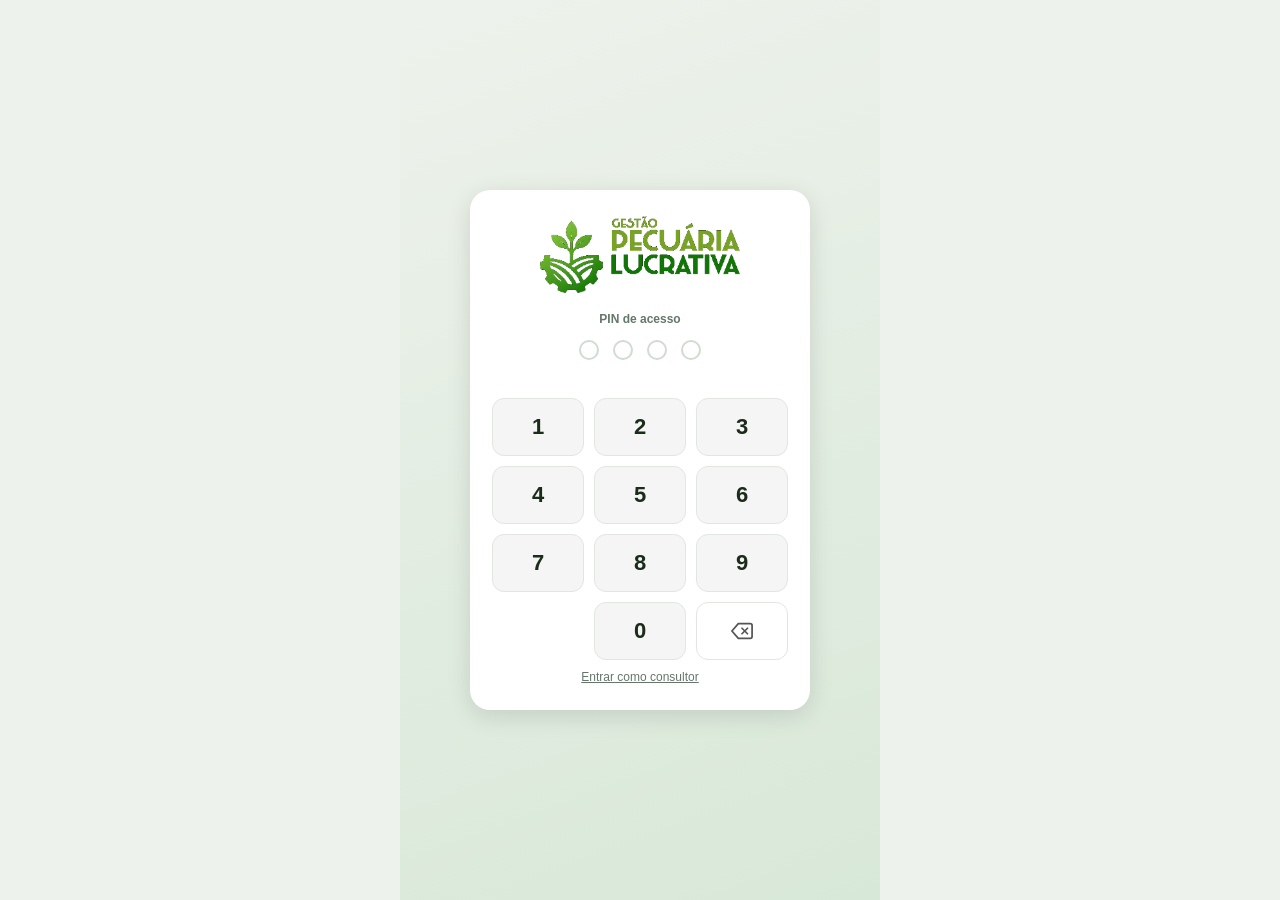
==== index.html @ 3a77f1e5 "Add files via upload" ====
<!DOCTYPE html>
<html lang="pt-BR">
<head>
<meta charset="UTF-8">
<meta name="viewport" content="width=device-width,initial-scale=1,maximum-scale=1,user-scalable=no">
<meta name="theme-color" content="#1B5E20">
<meta name="mobile-web-app-capable" content="yes">
<meta name="apple-mobile-web-app-capable" content="yes">
<title>GCB — Gestão Catireiro Bovino</title>
<style>
*{box-sizing:border-box;margin:0;padding:0}
body{font-family:Arial,'Segoe UI',Roboto,system-ui,sans-serif;font-size:14px;background:#eef2ec;color:#1b2c1b;max-width:480px;margin:0 auto;min-height:100vh}

/* TOPBAR */
.hdr{background:linear-gradient(135deg,#1B5E20,#2E7D32);padding:0 14px;height:54px;display:flex;align-items:center;gap:10px;position:sticky;top:0;z-index:100;box-shadow:0 2px 8px rgba(0,0,0,.22)}
.htxt{color:#fff;flex:1;min-width:0}
.htxt .t1{font-size:9px;opacity:.7;letter-spacing:.3px}
.htxt .t2{font-size:14px;font-weight:800;overflow:hidden;text-overflow:ellipsis;white-space:nowrap}
.sdot{width:8px;height:8px;border-radius:50%;background:#ccc;flex-shrink:0;cursor:pointer}
.sdot.on{background:#4CAF50;box-shadow:0 0 5px #4CAF50}
.sdot.sy{background:#FFB300;animation:pl .8s infinite}
.sdot.off{background:#ccc}
@keyframes pl{0%,100%{opacity:1}50%{opacity:.3}}
.hbadge{background:rgba(255,255,255,.2);color:#fff;font-size:10px;padding:2px 8px;border-radius:10px;font-weight:700;border:1px solid rgba(255,255,255,.3)}

/* ABAS */
.tabs{display:flex;border-bottom:2px solid #d8e4d8;background:#fff;position:sticky;top:54px;z-index:99;overflow-x:auto}
.tab{flex:1;padding:8px 4px 7px;text-align:center;cursor:pointer;border-bottom:3px solid transparent;color:#65766a;white-space:nowrap;min-width:56px;margin-bottom:-2px;display:flex;flex-direction:column;align-items:center;gap:3px;font-size:10px;font-weight:600;transition:color .15s}
.tab svg{opacity:.7}
.tab.on{color:#2E7D32;border-bottom-color:#2E7D32;font-weight:800;background:#eef2ec;border-radius:8px 8px 0 0}
.tab.on svg{opacity:1}

/* PAGES */
.pg{padding:14px;display:none}
.pg.on{display:block}

/* CARDS */
.card{background:#fff;border:1px solid #e0e7e0;border-radius:14px;padding:14px;margin-bottom:12px;box-shadow:0 1px 5px rgba(0,0,0,.05)}
.card-linha{background:#fff;border:1px solid #e0e7e0;border-left:4px solid #2E7D32;border-radius:0 14px 14px 0;padding:13px;margin-bottom:10px;cursor:pointer;transition:background .1s}
.card-linha:active{background:#f0f9e8}

/* CAMPOS */
.lbl{font-size:11px;color:#65766a;margin-bottom:5px;font-weight:700;text-transform:uppercase;letter-spacing:.3px;display:flex;align-items:center;gap:5px}
.fg{margin-bottom:12px}
input[type=text],input[type=number],input[type=date],select,textarea{width:100%;padding:10px 12px;border:1.5px solid #d0dcd0;border-radius:10px;background:#fff;color:#1b2c1b;font-size:14px;font-family:inherit;-webkit-appearance:none;appearance:none}
input:focus,select:focus,textarea:focus{outline:2px solid #2E7D32;border-color:#2E7D32}
input[readonly]{background:#f5f5f5;color:#65766a}

/* TOGGLE MODALIDADE */
.tgbar{display:flex;background:#eef2ec;border-radius:10px;padding:3px;margin-bottom:12px}
.tgo{flex:1;padding:9px 4px;text-align:center;font-size:13px;cursor:pointer;border-radius:8px;color:#65766a;font-weight:700;display:flex;align-items:center;justify-content:center;gap:6px;transition:all .15s}
.tgo.on{background:#fff;color:#1B5E20;box-shadow:0 1px 4px rgba(0,0,0,.10)}

/* BOTÕES */
.sbtn{width:100%;padding:13px;border-radius:12px;background:#4CAF50;border:none;color:#fff;font-size:15px;font-weight:800;cursor:pointer;margin-top:6px;display:flex;align-items:center;justify-content:center;gap:8px;font-family:inherit}
.sbtn:active{background:#388E3C;transform:scale(.98)}
.xbtn{width:100%;padding:11px;border-radius:10px;background:#f5f5f5;border:1.5px solid #d0dcd0;color:#1b2c1b;font-size:13px;cursor:pointer;font-weight:700;font-family:inherit;margin-top:5px}
.xbtn:active{background:#e8e8e8}
.xbtn-danger{background:#fff;border-color:#ef9a9a;color:#B71C1C}

/* OK / ERRO */
.ok-msg{background:#e8f5e9;border:1px solid #a5d6a7;border-radius:10px;color:#1B5E20;padding:12px;font-size:13px;text-align:center;display:none;margin-top:10px;font-weight:700}
.err-msg{background:#ffebee;border:1px solid #ef9a9a;border-radius:10px;color:#b71c1c;padding:12px;font-size:13px;text-align:center;display:none;margin-top:10px;font-weight:700}

/* PILLS */
.pill{display:inline-flex;align-items:center;gap:4px;font-size:11px;padding:3px 9px;border-radius:20px;font-weight:700}
.pill-verde{background:#e8f5e9;color:#2E7D32;border:1px solid #a5d6a7}
.pill-laranja{background:#fff3e0;color:#E65100;border:1px solid #FFB300}
.pill-azul{background:#e3f2fd;color:#1565C0;border:1px solid #90caf9}
.pill-cinza{background:#f5f5f5;color:#555;border:1px solid #ddd}
.pill-roxo{background:#f3e5f5;color:#6A1B9A;border:1px solid #ce93d8}

/* DASH */
.dash-grid{display:grid;grid-template-columns:1fr 1fr;gap:8px;margin-bottom:14px}
.dash-card{background:#fff;border:0.5px solid #e0e7e0;border-radius:12px;padding:10px 12px}
.dc-hd{display:flex;align-items:center;gap:6px;margin-bottom:2px}
.dc-l{font-size:10px;color:#65766a;font-weight:500}
.dc-v{font-size:16px;font-weight:800;color:#1a2c1a}
.dc-s{font-size:10px;color:#a0aaa0;margin-top:1px}

/* LISTA NEGÓCIOS */
.neg-row{display:flex;align-items:flex-start;justify-content:space-between;padding:11px 0;border-bottom:1px solid #eef2ec}
.neg-row:last-child{border-bottom:none}
.neg-l{font-size:13px;font-weight:700;color:#1b2c1b}
.neg-s{font-size:11px;color:#65766a;margin-top:2px;line-height:1.5}
.neg-v{font-size:14px;font-weight:800;color:#2E7D32;white-space:nowrap;margin-left:8px;flex-shrink:0}
.neg-v.neg{color:#B71C1C}

/* EMPTY */
.empty{text-align:center;padding:32px 20px;color:#65766a}
.empty-t{font-size:14px;font-weight:700;margin-bottom:4px}
.empty-s{font-size:12px;line-height:1.5}

/* FAB */
.fab{position:fixed;bottom:22px;right:18px;width:54px;height:54px;border-radius:27px;background:#4CAF50;border:none;color:#fff;box-shadow:0 4px 16px rgba(76,175,80,.45);cursor:pointer;display:none;align-items:center;justify-content:center;z-index:90;transition:transform .15s}
.fab.vis{display:flex}
.fab:active{transform:scale(.92)}
@media(min-width:480px){.fab{right:calc(50% - 222px)}}

/* MODAL */
.modal{display:none;position:fixed;top:0;left:0;width:100%;height:100%;background:rgba(0,0,0,.55);z-index:9000;align-items:flex-end;justify-content:center}
.modal.open{display:flex}
.modal-box{background:#fff;width:100%;max-width:480px;border-radius:22px 22px 0 0;padding:22px 18px 32px;max-height:92vh;overflow-y:auto}
.modal-handle{width:40px;height:4px;background:#ddd;border-radius:2px;margin:0 auto 18px}
.modal-tit{font-size:16px;font-weight:900;color:#1B5E20;margin-bottom:18px;display:flex;align-items:center;gap:8px}
.modal-close{margin-left:auto;cursor:pointer;color:#aaa;font-size:26px;line-height:1;padding:0 4px}

/* LOGIN */
.login-wrap{min-height:100vh;display:flex;flex-direction:column;align-items:center;justify-content:center;padding:24px;background:linear-gradient(160deg,#eef2ec,#d8e8d8)}
.login-card{background:#fff;border-radius:20px;padding:26px 22px;width:100%;max-width:340px;box-shadow:0 6px 24px rgba(0,0,0,.12);text-align:center}
.pin-dots{display:flex;gap:14px;justify-content:center;margin:14px 0}
.pin-dot{width:20px;height:20px;border-radius:50%;border:2px solid #d0dcd0;background:#fff;transition:all .15s}
.pin-dot.f{background:#2E7D32;border-color:#2E7D32}
.pin-dot.e{background:#C62828;border-color:#C62828;animation:sh .3s}
@keyframes sh{0%,100%{transform:translateX(0)}25%{transform:translateX(-6px)}75%{transform:translateX(6px)}}
.pin-kb{display:grid;grid-template-columns:repeat(3,1fr);gap:10px;margin-top:6px}
.pk{height:58px;border-radius:12px;background:#f5f5f5;border:1.5px solid #e0e7e0;font-size:22px;font-weight:800;cursor:pointer;display:flex;align-items:center;justify-content:center;color:#1b2c1b;transition:all .1s;font-family:inherit}
.pk:active{background:#e0e7e0;transform:scale(.95)}
.pk.del{font-size:16px;background:#fff}
.pk.emp{background:transparent;border:none;cursor:default}
.pin-err{text-align:center;color:#C62828;font-size:12px;margin-top:8px;min-height:18px;font-weight:700}
.pin-mode{font-size:12px;color:#65766a;margin-top:10px;cursor:pointer;text-decoration:underline}

/* RELATORIO PILLS SELECTOR */
.rel-pills{display:flex;gap:6px;flex-wrap:wrap;margin-bottom:12px}
.rel-pill{padding:6px 12px;border-radius:20px;font-size:12px;font-weight:700;cursor:pointer;border:1.5px solid #d0dcd0;background:#fff;color:#65766a;font-family:inherit}
.rel-pill.on{background:#1B5E20;color:#fff;border-color:#1B5E20}

/* CONFIG ROW */
.cfg-s{font-size:11px;color:#65766a;margin-top:2px}

/* INP PREFIX */
.inp-wrap{position:relative}
.inp-prefix{position:absolute;left:11px;top:50%;transform:translateY(-50%);font-size:13px;color:#65766a;font-weight:700;pointer-events:none}
.inp-wrap input{padding-left:28px}

/* PDF */
#pdf-overlay{display:none;position:fixed;top:0;left:0;width:100%;height:100%;background:rgba(0,0,0,.7);z-index:9500;flex-direction:column}
#pdf-overlay.open{display:flex}
#pdf-bar{background:#1B5E20;padding:10px 16px;display:flex;justify-content:space-between;align-items:center;flex-shrink:0}
#pdf-titulo{color:#fff;font-weight:900;font-size:14px}
#pdf-frame{flex:1;width:100%;border:none;background:#fff}

/* TOAST */
.toast{position:fixed;bottom:90px;left:50%;transform:translateX(-50%);background:#333;color:#fff;padding:11px 24px;border-radius:24px;font-size:13px;font-weight:700;z-index:9999;pointer-events:none;opacity:0;transition:opacity .25s;white-space:nowrap}
.toast.show{opacity:1}

/* BUSCA */
.busca-wrap{position:relative;margin-bottom:12px}
.busca-wrap svg{position:absolute;left:11px;top:50%;transform:translateY(-50%);color:#65766a}
.busca-wrap input{padding-left:36px}

/* CONSULTOR BADGE */
.consultor-bar{background:linear-gradient(90deg,#4A148C,#6A1B9A);color:#fff;font-size:11px;font-weight:700;text-align:center;padding:5px;letter-spacing:.5px}
</style>
</head>
<body>

<!-- LOGIN -->
<div id="login-screen">
<div class="login-wrap">
<div class="login-card">
  <div style="text-align:center;margin-bottom:16px">
    <img src="[data-uri]" style="width:200px;height:auto;object-fit:contain" alt="GCB">
  </div>
  <div style="font-size:12px;font-weight:700;color:#65766a;margin-bottom:4px" id="login-modo-label">PIN de acesso</div>
  <div class="pin-dots">
    <div class="pin-dot" id="pd0"></div>
    <div class="pin-dot" id="pd1"></div>
    <div class="pin-dot" id="pd2"></div>
    <div class="pin-dot" id="pd3"></div>
  </div>
  <div class="pin-err" id="pin-err"></div>
  <div class="pin-kb">
    <button class="pk" onclick="pinKey('1')">1</button>
    <button class="pk" onclick="pinKey('2')">2</button>
    <button class="pk" onclick="pinKey('3')">3</button>
    <button class="pk" onclick="pinKey('4')">4</button>
    <button class="pk" onclick="pinKey('5')">5</button>
    <button class="pk" onclick="pinKey('6')">6</button>
    <button class="pk" onclick="pinKey('7')">7</button>
    <button class="pk" onclick="pinKey('8')">8</button>
    <button class="pk" onclick="pinKey('9')">9</button>
    <button class="pk emp"></button>
    <button class="pk" onclick="pinKey('0')">0</button>
    <button class="pk del" onclick="pinDel()">
      <svg width="22" height="22" viewBox="0 0 24 24" fill="none" stroke="#555" stroke-width="1.9" stroke-linecap="round" stroke-linejoin="round"><path d="M21 4H8l-7 8 7 8h13a2 2 0 0 0 2-2V6a2 2 0 0 0-2-2z"/><line x1="18" y1="9" x2="12" y2="15"/><line x1="12" y1="9" x2="18" y2="15"/></svg>
    </button>
  </div>
  <div class="pin-mode" id="pin-mode-btn" onclick="toggleModoConsultor()">Entrar como consultor</div>
</div>
</div>
</div>

<!-- APP -->
<div id="app-screen" style="display:none">

<!-- CONSULTOR BAR -->
<div id="consultor-bar" class="consultor-bar" style="display:none">
  <svg width="12" height="12" viewBox="0 0 24 24" fill="none" stroke="#fff" stroke-width="2" stroke-linecap="round" stroke-linejoin="round" style="vertical-align:middle;margin-right:4px"><path d="M12 22s8-4 8-10V5l-8-3-8 3v7c0 6 8 10 8 10z"/></svg>
  MODO CONSULTOR — ACESSO TOTAL
</div>

<!-- TOPBAR -->
<div class="hdr">
  <img src="[data-uri]" style="height:30px;width:auto;object-fit:contain;filter:brightness(0) invert(1);flex-shrink:0" alt="GCB">
  <div class="htxt">
    <div class="t1">GESTÃO CATIREIRO BOVINO</div>
    <div class="t2" id="hdr-title">Painel</div>
  </div>
  <div id="sync-dot" class="sdot off" title="Status nuvem" onclick="syncNuvem()"></div>
</div>

<!-- ABAS -->
<div class="tabs">
  <div class="tab on" id="tab-home" onclick="goTab('home')">
    <svg width="17" height="17" viewBox="0 0 24 24" fill="none" stroke="currentColor" stroke-width="1.9" stroke-linecap="round" stroke-linejoin="round"><rect x="3" y="3" width="7" height="7" rx="1"/><rect x="14" y="3" width="7" height="7" rx="1"/><rect x="3" y="14" width="7" height="7" rx="1"/><rect x="14" y="14" width="7" height="7" rx="1"/></svg>
    Painel
  </div>
  <div class="tab" id="tab-compras" onclick="goTab('compras')">
    <svg width="17" height="17" viewBox="0 0 24 24" fill="none" stroke="currentColor" stroke-width="1.9" stroke-linecap="round" stroke-linejoin="round"><path d="M6 2L3 6v14a2 2 0 0 0 2 2h14a2 2 0 0 0 2-2V6l-3-4z"/><line x1="3" y1="6" x2="21" y2="6"/><path d="M16 10a4 4 0 0 1-8 0"/></svg>
    Compras
  </div>
  <div class="tab" id="tab-vendas" onclick="goTab('vendas')">
    <svg width="17" height="17" viewBox="0 0 24 24" fill="none" stroke="currentColor" stroke-width="1.9" stroke-linecap="round" stroke-linejoin="round"><line x1="12" y1="1" x2="12" y2="23"/><path d="M17 5H9.5a3.5 3.5 0 0 0 0 7h5a3.5 3.5 0 0 1 0 7H6"/></svg>
    Vendas
  </div>
  <div class="tab" id="tab-relatorio" onclick="goTab('relatorio')">
    <svg width="17" height="17" viewBox="0 0 24 24" fill="none" stroke="currentColor" stroke-width="1.9" stroke-linecap="round" stroke-linejoin="round"><path d="M14 2H6a2 2 0 0 0-2 2v16a2 2 0 0 0 2 2h12a2 2 0 0 0 2-2V8z"/><polyline points="14 2 14 8 20 8"/><line x1="16" y1="13" x2="8" y2="13"/><line x1="16" y1="17" x2="8" y2="17"/></svg>
    Relatório
  </div>
  <div class="tab" id="tab-cfg" onclick="goTab('cfg')">
    <svg width="17" height="17" viewBox="0 0 24 24" fill="none" stroke="currentColor" stroke-width="1.9" stroke-linecap="round" stroke-linejoin="round"><circle cx="12" cy="12" r="3"/><path d="M19.4 15a1.65 1.65 0 0 0 .33 1.82l.06.06a2 2 0 0 1-2.83 2.83l-.06-.06a1.65 1.65 0 0 0-1.82-.33 1.65 1.65 0 0 0-1 1.51V21a2 2 0 0 1-4 0v-.09A1.65 1.65 0 0 0 9 19.4a1.65 1.65 0 0 0-1.82.33l-.06.06a2 2 0 0 1-2.83-2.83l.06-.06A1.65 1.65 0 0 0 4.68 15a1.65 1.65 0 0 0-1.51-1H3a2 2 0 0 1 0-4h.09A1.65 1.65 0 0 0 4.6 9a1.65 1.65 0 0 0-.33-1.82l-.06-.06a2 2 0 0 1 2.83-2.83l.06.06A1.65 1.65 0 0 0 9 4.68a1.65 1.65 0 0 0 1-1.51V3a2 2 0 0 1 4 0v.09a1.65 1.65 0 0 0 1 1.51 1.65 1.65 0 0 0 1.82-.33l.06-.06a2 2 0 0 1 2.83 2.83l-.06.06A1.65 1.65 0 0 0 19.4 9a1.65 1.65 0 0 0 1.51 1H21a2 2 0 0 1 0 4h-.09a1.65 1.65 0 0 0-1.51 1z"/></svg>
    Config
  </div>
</div>

<!-- PAINEL -->
<div class="pg on" id="pg-home">
  <div style="display:flex;align-items:center;justify-content:space-between;margin-bottom:14px">
    <div style="font-size:13px;font-weight:700;color:#65766a">Período</div>
    <select id="home-per" onchange="rHome()" style="width:auto;padding:5px 10px;font-size:12px;border-radius:8px;border:1.5px solid #d0dcd0;background:#fff">
      <option value="mes">Mês atual</option>
      <option value="30">30 dias</option>
      <option value="ano">Este ano</option>
      <option value="tudo">Tudo</option>
    </select>
  </div>
  <div class="dash-grid">
    <div class="dash-card">
      <div class="dc-hd"><svg width="15" height="15" viewBox="0 0 24 24" fill="none" stroke="#65766a" stroke-width="1.7" stroke-linecap="round" stroke-linejoin="round"><path d="M3 12h4l2 3 4-8 2 5h6"/></svg><span class="dc-l">Investido</span></div>
      <div class="dc-v" id="d-invest">R$ 0</div>
      <div class="dc-s" id="d-invest-s">0 compras</div>
    </div>
    <div class="dash-card">
      <div class="dc-hd"><svg width="15" height="15" viewBox="0 0 24 24" fill="none" stroke="#2E7D32" stroke-width="1.7" stroke-linecap="round" stroke-linejoin="round"><path d="M12 3v12"/><path d="M8 11l4 4 4-4"/><path d="M5 20h14"/></svg><span class="dc-l">Recebido</span></div>
      <div class="dc-v" id="d-receb" style="color:#1B5E20">R$ 0</div>
      <div class="dc-s" id="d-receb-s">0 vendas</div>
    </div>
    <div class="dash-card">
      <div class="dc-hd"><svg width="15" height="15" viewBox="0 0 24 24" fill="none" stroke="#2E7D32" stroke-width="1.7" stroke-linecap="round" stroke-linejoin="round"><path d="M4 18l5-6 4 3 6-8"/><path d="M15 7h4v4"/></svg><span class="dc-l">Lucro líquido</span></div>
      <div class="dc-v" id="d-lucro" style="color:#1B5E20">R$ 0</div>
      <div class="dc-s" id="d-margem">Margem: —</div>
    </div>
    <div class="dash-card">
      <div class="dc-hd"><svg width="15" height="15" viewBox="0 0 24 24" fill="none" stroke="#FF6F00" stroke-width="1.5" stroke-linecap="round" stroke-linejoin="round"><path d="M5 6c-1 .3-1.6 1.3-1 2.2M19 6c1 .3 1.6 1.3 1 2.2"/><path d="M6.5 8.2C5.9 10 6 12 7.2 13.5c1.1 1.4 2.8 2.1 4.8 2.1s3.7-.7 4.8-2.1c1.2-1.5 1.2-3.5.5-5.3"/><path d="M9 13.6c.3 1.2 1.5 2.1 3 2.1s2.7-.9 3-2.1"/><circle cx="10" cy="11" r=".6" fill="#FF6F00" stroke="none"/><circle cx="14" cy="11" r=".6" fill="#FF6F00" stroke="none"/></svg><span class="dc-l">Estoque</span></div>
      <div class="dc-v" id="d-emao-kpi" style="color:#1B5E20">0 cab.</div>
      <div class="dc-s">em mão</div>
    </div>
  </div>
  <div class="card">
    <div style="display:flex;align-items:center;gap:8px;margin-bottom:10px">
      <svg width="17" height="17" viewBox="0 0 24 24" fill="none" stroke="#1B5E20" stroke-width="1.5" stroke-linecap="round" stroke-linejoin="round"><path d="M5 6c-1 .3-1.6 1.3-1 2.2M19 6c1 .3 1.6 1.3 1 2.2"/><path d="M6.5 8.2C5.9 10 6 12 7.2 13.5c1.1 1.4 2.8 2.1 4.8 2.1s3.7-.7 4.8-2.1c1.2-1.5 1.2-3.5.5-5.3"/><path d="M9 13.6c.3 1.2 1.5 2.1 3 2.1s2.7-.9 3-2.1"/><circle cx="10" cy="11" r=".6" fill="#1B5E20" stroke="none"/><circle cx="14" cy="11" r=".6" fill="#1B5E20" stroke="none"/></svg>
      <span style="font-size:13px;font-weight:800;color:#1B5E20">Estoque</span>
      <span class="pill pill-verde" id="d-emao-pill">0 cab.</span>
    </div>
    <div id="d-emao-lista"></div>
    <button class="xbtn" style="margin-top:10px;border-color:#FF6F00;color:#E65100;display:flex;align-items:center;justify-content:center;gap:6px" onclick="abrirModalMorte()">
      <svg width="15" height="15" viewBox="0 0 24 24" fill="none" stroke="#E65100" stroke-width="2" stroke-linecap="round" stroke-linejoin="round"><path d="M10.29 3.86L1.82 18a2 2 0 0 0 1.71 3h16.94a2 2 0 0 0 1.71-3L13.71 3.86a2 2 0 0 0-3.42 0z"/><line x1="12" y1="9" x2="12" y2="13"/><line x1="12" y1="17" x2="12.01" y2="17"/></svg>
      Registrar baixa por morte
    </button>
  </div>
  <div class="card">
    <div style="font-size:13px;font-weight:800;color:#1B5E20;margin-bottom:10px;display:flex;align-items:center;gap:6px">
      <svg width="15" height="15" viewBox="0 0 24 24" fill="none" stroke="#2E7D32" stroke-width="1.9" stroke-linecap="round" stroke-linejoin="round"><polyline points="22 12 18 12 15 21 9 3 6 12 2 12"/></svg>
      Últimas movimentações
    </div>
    <div id="d-ultimas"></div>
  </div>
</div>

<!-- COMPRAS -->
<div class="pg" id="pg-compras">
  <div class="busca-wrap">
    <svg width="16" height="16" viewBox="0 0 24 24" fill="none" stroke="#65766a" stroke-width="1.9" stroke-linecap="round" stroke-linejoin="round"><circle cx="11" cy="11" r="8"/><line x1="21" y1="21" x2="16.65" y2="16.65"/></svg>
    <input type="text" id="busca-compras" placeholder="Buscar por fornecedor..." oninput="rCompras()">
  </div>
  <div class="card" style="padding:0;overflow:hidden">
    <div id="compras-lista" style="padding:14px"></div>
  </div>
  <button class="fab vis" id="fab-c" onclick="abrirModalCompra()">
    <svg width="26" height="26" viewBox="0 0 24 24" fill="none" stroke="#fff" stroke-width="2.4" stroke-linecap="round" stroke-linejoin="round"><line x1="12" y1="5" x2="12" y2="19"/><line x1="5" y1="12" x2="19" y2="12"/></svg>
  </button>
</div>

<!-- VENDAS -->
<div class="pg" id="pg-vendas">
  <div class="busca-wrap">
    <svg width="16" height="16" viewBox="0 0 24 24" fill="none" stroke="#65766a" stroke-width="1.9" stroke-linecap="round" stroke-linejoin="round"><circle cx="11" cy="11" r="8"/><line x1="21" y1="21" x2="16.65" y2="16.65"/></svg>
    <input type="text" id="busca-vendas" placeholder="Buscar por comprador..." oninput="rVendas()">
  </div>
  <div class="card" style="padding:0;overflow:hidden">
    <div id="vendas-lista" style="padding:14px"></div>
  </div>
  <button class="fab" id="fab-v" onclick="abrirModalVenda()">
    <svg width="26" height="26" viewBox="0 0 24 24" fill="none" stroke="#fff" stroke-width="2.4" stroke-linecap="round" stroke-linejoin="round"><line x1="12" y1="5" x2="12" y2="19"/><line x1="5" y1="12" x2="19" y2="12"/></svg>
  </button>
</div>

<!-- RELATÓRIO -->
<div class="pg" id="pg-relatorio">
  <div class="card">
    <div style="font-size:14px;font-weight:800;color:#1B5E20;margin-bottom:14px">Tipo de relatório</div>
    <div class="rel-pills">
      <button class="rel-pill on" onclick="setRelTipo('resumo',this)">Resumo</button>
      <button class="rel-pill" onclick="setRelTipo('fornecedor',this)">Por Fornecedor</button>
      <button class="rel-pill" onclick="setRelTipo('comprador',this)">Por Comprador</button>
      <button class="rel-pill" onclick="setRelTipo('emao',this)">Gado em Mão</button>
      <button class="rel-pill" onclick="setRelTipo('ranking',this)">Ranking</button>
      <button class="rel-pill" onclick="setRelTipo('fluxo',this)">Fluxo de Caixa</button>
    </div>

    <div style="font-size:13px;font-weight:700;color:#65766a;margin-bottom:8px">Período</div>
    <div style="display:flex;gap:6px;flex-wrap:wrap;margin-bottom:10px">
      <button class="rel-pill on" id="rp-mes" onclick="setRelPer('mes')">Mês atual</button>
      <button class="rel-pill" id="rp-30" onclick="setRelPer('30')">30 dias</button>
      <button class="rel-pill" id="rp-ano" onclick="setRelPer('ano')">Este ano</button>
      <button class="rel-pill" id="rp-tudo" onclick="setRelPer('tudo')">Tudo</button>
      <button class="rel-pill" id="rp-custom" onclick="setRelPer('custom')">Personalizado</button>
    </div>
    <div id="rel-custom-datas" style="display:none;display:grid;grid-template-columns:1fr 1fr;gap:8px;margin-bottom:10px">
      <div><div class="lbl">De</div><input type="date" id="rel-de"></div>
      <div><div class="lbl">Até</div><input type="date" id="rel-ate"></div>
    </div>
    <button class="sbtn" onclick="gerarRelatorio()">
      <svg width="17" height="17" viewBox="0 0 24 24" fill="none" stroke="#fff" stroke-width="2" stroke-linecap="round" stroke-linejoin="round"><path d="M14 2H6a2 2 0 0 0-2 2v16a2 2 0 0 0 2 2h12a2 2 0 0 0 2-2V8z"/><polyline points="14 2 14 8 20 8"/></svg>
      Gerar PDF
    </button>
  </div>
  <div class="card" id="rel-preview" style="display:none">
    <div style="font-size:13px;font-weight:800;color:#1B5E20;margin-bottom:10px">Prévia</div>
    <div id="rel-preview-body"></div>
  </div>
</div>

<!-- CONFIG -->
<div class="pg" id="pg-cfg">
  <div class="card" id="card-conexao">
    <div style="font-size:14px;font-weight:800;color:#1B5E20;margin-bottom:14px;display:flex;align-items:center;gap:7px">
      <svg width="17" height="17" viewBox="0 0 24 24" fill="none" stroke="#2E7D32" stroke-width="1.9" stroke-linecap="round" stroke-linejoin="round"><path d="M21 15a2 2 0 0 1-2 2H7l-4 4V5a2 2 0 0 1 2-2h14a2 2 0 0 1 2 2z"/></svg>
      Conexão com Google Sheets
    </div>
    <div class="fg">
      <div class="lbl">URL do Apps Script</div>
      <input type="text" id="cfg-url" placeholder="https://script.google.com/macros/s/..." oninput="S.cfgGS=this.value;salvarLocal()">
      <div style="font-size:11px;color:#65766a;margin-top:4px">Cole aqui a URL gerada na implantação do Apps Script</div>
    </div>
    <button class="sbtn" onclick="testarConexao()">
      <svg width="17" height="17" viewBox="0 0 24 24" fill="none" stroke="#fff" stroke-width="2" stroke-linecap="round" stroke-linejoin="round"><polyline points="22 12 18 12 15 21 9 3 6 12 2 12"/></svg>
      Testar conexão
    </button>
    <div class="ok-msg" id="ok-conexao">Conectado com sucesso!</div>
    <div class="err-msg" id="err-conexao">Falha na conexão. Verifique a URL.</div>
  </div>

  <div class="card" id="card-pins">
    <div style="font-size:14px;font-weight:800;color:#1B5E20;margin-bottom:14px">Configurações do sistema</div>
    <div class="fg">
      <div class="lbl">Nome do catireiro / empresa</div>
      <input type="text" id="cfg-nome" placeholder="Ex: João Silva — Catireiro" oninput="S.cfgNome=this.value;salvarLocal()">
    </div>
    <div style="display:grid;grid-template-columns:1fr 1fr;gap:8px;margin-bottom:12px">
      <div>
        <div class="lbl">PIN do cliente</div>
        <input type="password" id="cfg-pin-c" placeholder="4 dígitos" maxlength="4">
      </div>
      <div>
        <div class="lbl">PIN do consultor</div>
        <input type="password" id="cfg-pin-r" placeholder="4 dígitos" maxlength="4">
      </div>
    </div>
    <button class="sbtn" onclick="salvarCfg()">
      <svg width="17" height="17" viewBox="0 0 24 24" fill="none" stroke="#fff" stroke-width="2" stroke-linecap="round" stroke-linejoin="round"><path d="M19 21H5a2 2 0 0 1-2-2V5a2 2 0 0 1 2-2h11l5 5v11a2 2 0 0 1-2 2z"/><polyline points="17 21 17 13 7 13 7 21"/><polyline points="7 3 7 8 15 8"/></svg>
      Salvar e sincronizar
    </button>
    <div class="ok-msg" id="ok-cfg">Configurações salvas!</div>
  </div>

  <div class="card" id="card-acessos" style="display:none">
    <div style="font-size:14px;font-weight:800;color:#1B5E20;margin-bottom:6px;display:flex;align-items:center;gap:7px">
      <svg width="18" height="18" viewBox="0 0 24 24" fill="none" stroke="#2E7D32" stroke-width="1.8" stroke-linecap="round" stroke-linejoin="round"><circle cx="12" cy="12" r="9"/><polyline points="12 7 12 12 15 14"/></svg>
      Acessos do cliente
    </div>
    <div id="acessos-ultimo" style="font-size:12px;color:#65766a;margin-bottom:10px">—</div>
    <div id="acessos-lista"></div>
    <button class="xbtn" onclick="carregarAcessos()" style="margin-top:10px">Atualizar acessos</button>
  </div>

  <div class="card">
    <div style="font-size:13px;font-weight:800;color:#1B5E20;margin-bottom:10px">Cadastro de pessoas</div>
    <div class="fg"><div class="lbl">Nome</div><input type="text" id="p-nome" placeholder="Fornecedor ou comprador"></div>
    <div style="display:grid;grid-template-columns:1fr 1fr;gap:8px;margin-bottom:12px">
      <div><div class="lbl">Telefone</div><input type="text" id="p-tel" placeholder="(99) 99999-9999"></div>
      <div><div class="lbl">Cidade</div><input type="text" id="p-cidade" placeholder="Cidade/UF"></div>
    </div>
    <button class="xbtn" onclick="salvarPessoa()">+ Adicionar pessoa</button>
    <div id="pessoas-lista" style="margin-top:12px"></div>
  </div>

  <div class="card" style="text-align:center">
    <button class="xbtn" onclick="sincronizarAgora()">
      <svg width="14" height="14" viewBox="0 0 24 24" fill="none" stroke="currentColor" stroke-width="2" stroke-linecap="round" stroke-linejoin="round" style="vertical-align:middle;margin-right:4px"><polyline points="23 4 23 10 17 10"/><polyline points="1 20 1 14 7 14"/><path d="M3.51 9a9 9 0 0 1 14.85-3.36L23 10M1 14l4.64 4.36A9 9 0 0 0 20.49 15"/></svg>
      Sincronizar com nuvem
    </button>
    <button class="xbtn xbtn-danger" style="margin-top:8px" onclick="if(confirm('Sair?')){logout()}">Sair / Bloquear</button>
    <div style="font-size:10px;color:#bbb;margin-top:12px">GCB v1.0 · Gestão Catireiro Bovino</div>
  </div>
</div>

</div><!-- /app-screen -->

<!-- MODAL COMPRA -->
<div class="modal" id="modal-compra">
<div class="modal-box">
  <div class="modal-handle"></div>
  <div class="modal-tit">
    <svg width="19" height="19" viewBox="0 0 24 24" fill="none" stroke="#2E7D32" stroke-width="2" stroke-linecap="round" stroke-linejoin="round"><path d="M6 2L3 6v14a2 2 0 0 0 2 2h14a2 2 0 0 0 2-2V6l-3-4z"/><line x1="3" y1="6" x2="21" y2="6"/></svg>
    Registrar Compra
    <span class="modal-close" onclick="fecharModal('modal-compra')">&times;</span>
  </div>
  <div class="fg"><div class="lbl">Data</div><input type="date" id="c-data"></div>
  <div class="fg"><div class="lbl">Fornecedor</div><input type="text" id="c-forn" list="dl-pessoas" placeholder="De quem comprou"></div>
  <div class="fg"><div class="lbl">Cabeças</div><input type="number" id="c-cab" placeholder="0" min="1" step="1" oninput="calcCompra()"></div>
  <div class="fg">
    <div class="lbl">Modalidade</div>
    <div class="tgbar">
      <div class="tgo on" id="c-mod-perna" onclick="setModC('perna')">
        <svg width="15" height="15" viewBox="0 0 24 24" fill="none" stroke="currentColor" stroke-width="2" stroke-linecap="round" stroke-linejoin="round"><path d="M19 21l-7-5-7 5V5a2 2 0 0 1 2-2h10a2 2 0 0 1 2 2z"/></svg>
        Na Perna
      </div>
      <div class="tgo" id="c-mod-peso" onclick="setModC('peso')">
        <svg width="15" height="15" viewBox="0 0 24 24" fill="none" stroke="currentColor" stroke-width="2" stroke-linecap="round" stroke-linejoin="round"><path d="M6 2L3 6v14a2 2 0 0 0 2 2h14a2 2 0 0 0 2-2V6l-3-4z"/><line x1="3" y1="6" x2="21" y2="6"/></svg>
        No Peso (@)
      </div>
    </div>
  </div>
  <div id="c-peso-f" style="display:none">
    <div style="display:grid;grid-template-columns:1fr 1fr;gap:8px;margin-bottom:12px">
      <div><div class="lbl">Arrobas totais</div><input type="number" id="c-arr" placeholder="0.0" step="0.5" oninput="calcCompra()"></div>
      <div><div class="lbl">Valor/@</div><div class="inp-wrap"><span class="inp-prefix">R$</span><input type="number" id="c-valarr" placeholder="0,00" step="0.01" oninput="calcCompra()"></div></div>
    </div>
  </div>
  <div class="fg" id="c-vt-f">
    <div class="lbl">Valor total pago</div>
    <div class="inp-wrap"><span class="inp-prefix">R$</span><input type="number" id="c-valtotal" placeholder="0,00" step="0.01" oninput="calcCompra()"></div>
  </div>
  <div style="display:grid;grid-template-columns:1fr 1fr;gap:8px;margin-bottom:12px">
    <div><div class="lbl">Frete</div><div class="inp-wrap"><span class="inp-prefix">R$</span><input type="number" id="c-frete" placeholder="0,00" step="0.01" oninput="calcCompra()"></div></div>
    <div><div class="lbl">Comissão</div><div class="inp-wrap"><span class="inp-prefix">R$</span><input type="number" id="c-comissao" placeholder="0,00" step="0.01" oninput="calcCompra()"></div></div>
  </div>
  <div id="c-resumo" style="display:none;background:#eef2ec;border-radius:10px;padding:12px;margin-bottom:12px">
    <div style="display:flex;justify-content:space-between;margin-bottom:3px"><span style="font-size:12px;color:#65766a">Custo total</span><span style="font-size:15px;font-weight:900;color:#1B5E20" id="c-r-total">R$ 0</span></div>
    <div style="font-size:11px;color:#65766a" id="c-r-cab"></div>
  </div>
  <div class="fg"><div class="lbl">Observação</div><textarea id="c-obs" placeholder="Raça, condição, origem..." rows="2" style="resize:none"></textarea></div>
  <button class="sbtn" onclick="salvarCompra()">
    <svg width="16" height="16" viewBox="0 0 24 24" fill="none" stroke="#fff" stroke-width="2.2" stroke-linecap="round" stroke-linejoin="round"><path d="M19 21H5a2 2 0 0 1-2-2V5a2 2 0 0 1 2-2h11l5 5v11a2 2 0 0 1-2 2z"/><polyline points="17 21 17 13 7 13 7 21"/><polyline points="7 3 7 8 15 8"/></svg>
    Salvar compra
  </button>
  <div class="ok-msg" id="ok-compra">Compra salva!</div>
  <div class="err-msg" id="err-compra">Preencha os campos obrigatórios.</div>
</div>
</div>

<!-- MODAL VENDA -->
<div class="modal" id="modal-venda">
<div class="modal-box">
  <div class="modal-handle"></div>
  <div class="modal-tit">
    <svg width="19" height="19" viewBox="0 0 24 24" fill="none" stroke="#2E7D32" stroke-width="2" stroke-linecap="round" stroke-linejoin="round"><line x1="12" y1="1" x2="12" y2="23"/><path d="M17 5H9.5a3.5 3.5 0 0 0 0 7h5a3.5 3.5 0 0 1 0 7H6"/></svg>
    Registrar Venda
    <span class="modal-close" onclick="fecharModal('modal-venda')">&times;</span>
  </div>
  <div class="fg"><div class="lbl">Data</div><input type="date" id="v-data"></div>
  <div class="fg"><div class="lbl">Comprador</div><input type="text" id="v-comp" list="dl-pessoas" placeholder="Pra quem vendeu"></div>
  <div style="display:grid;grid-template-columns:1fr 1fr;gap:8px;margin-bottom:12px">
    <div><div class="lbl">Cabeças vendidas</div><input type="number" id="v-cab" placeholder="0" min="1" step="1" oninput="calcVenda()"></div>
    <div><div class="lbl">Refugo (recusado)</div><input type="number" id="v-refugo" placeholder="0" min="0" step="1"></div>
  </div>
  <div class="fg">
    <div class="lbl">Modalidade</div>
    <div class="tgbar">
      <div class="tgo on" id="v-mod-perna" onclick="setModV('perna')">
        <svg width="15" height="15" viewBox="0 0 24 24" fill="none" stroke="currentColor" stroke-width="2" stroke-linecap="round" stroke-linejoin="round"><path d="M19 21l-7-5-7 5V5a2 2 0 0 1 2-2h10a2 2 0 0 1 2 2z"/></svg>
        Na Perna
      </div>
      <div class="tgo" id="v-mod-peso" onclick="setModV('peso')">
        <svg width="15" height="15" viewBox="0 0 24 24" fill="none" stroke="currentColor" stroke-width="2" stroke-linecap="round" stroke-linejoin="round"><path d="M6 2L3 6v14a2 2 0 0 0 2 2h14a2 2 0 0 0 2-2V6l-3-4z"/><line x1="3" y1="6" x2="21" y2="6"/></svg>
        No Peso (@)
      </div>
    </div>
  </div>
  <div id="v-peso-f" style="display:none">
    <div style="display:grid;grid-template-columns:1fr 1fr;gap:8px;margin-bottom:12px">
      <div><div class="lbl">Arrobas totais</div><input type="number" id="v-arr" placeholder="0.0" step="0.5" oninput="calcVenda()"></div>
      <div><div class="lbl">Valor/@</div><div class="inp-wrap"><span class="inp-prefix">R$</span><input type="number" id="v-valarr" placeholder="0,00" step="0.01" oninput="calcVenda()"></div></div>
    </div>
  </div>
  <div class="fg">
    <div class="lbl">Valor total recebido</div>
    <div class="inp-wrap"><span class="inp-prefix">R$</span><input type="number" id="v-valtotal" placeholder="0,00" step="0.01" oninput="calcVenda()"></div>
  </div>
  <div style="display:grid;grid-template-columns:1fr 1fr;gap:8px;margin-bottom:12px">
    <div><div class="lbl">Frete</div><div class="inp-wrap"><span class="inp-prefix">R$</span><input type="number" id="v-frete" placeholder="0,00" step="0.01" oninput="calcVenda()"></div></div>
    <div><div class="lbl">Comissão</div><div class="inp-wrap"><span class="inp-prefix">R$</span><input type="number" id="v-comissao" placeholder="0,00" step="0.01" oninput="calcVenda()"></div></div>
  </div>
  <div id="v-resumo" style="display:none;border-radius:12px;padding:14px;margin-bottom:12px;background:#e8f5e9">
    <div style="font-size:11px;font-weight:700;color:#65766a;margin-bottom:8px">PRÉVIA DO NEGÓCIO</div>
    <div style="display:flex;justify-content:space-between;margin-bottom:4px"><span style="font-size:12px;color:#65766a">Recebido bruto</span><span id="v-r-rec" style="font-size:13px;font-weight:700">R$ 0</span></div>
    <div style="display:flex;justify-content:space-between;margin-bottom:4px"><span style="font-size:12px;color:#65766a">Despesas venda</span><span id="v-r-desp" style="font-size:13px;font-weight:700;color:#E65100">R$ 0</span></div>
    <div style="border-top:1px solid #c8e6c9;margin:8px 0"></div>
    <div style="display:flex;justify-content:space-between"><span style="font-size:13px;font-weight:800">Líquido recebido</span><span id="v-r-liq" style="font-size:16px;font-weight:900;color:#1B5E20">R$ 0</span></div>
  </div>
  <div class="fg"><div class="lbl">Observação</div><textarea id="v-obs" placeholder="Lote entregue, peso aferido..." rows="2" style="resize:none"></textarea></div>
  <button class="sbtn" onclick="salvarVenda()">
    <svg width="16" height="16" viewBox="0 0 24 24" fill="none" stroke="#fff" stroke-width="2.2" stroke-linecap="round" stroke-linejoin="round"><path d="M19 21H5a2 2 0 0 1-2-2V5a2 2 0 0 1 2-2h11l5 5v11a2 2 0 0 1-2 2z"/><polyline points="17 21 17 13 7 13 7 21"/><polyline points="7 3 7 8 15 8"/></svg>
    Salvar venda
  </button>
  <div class="ok-msg" id="ok-venda">Venda salva!</div>
  <div class="err-msg" id="err-venda">Preencha os campos obrigatórios.</div>
</div>
</div>

<!-- MODAL MORTE -->
<div class="modal" id="modal-morte">
<div class="modal-box">
  <div class="modal-handle"></div>
  <div class="modal-tit">
    <svg width="18" height="18" viewBox="0 0 24 24" fill="none" stroke="#E65100" stroke-width="2" stroke-linecap="round" stroke-linejoin="round"><path d="M10.29 3.86L1.82 18a2 2 0 0 0 1.71 3h16.94a2 2 0 0 0 1.71-3L13.71 3.86a2 2 0 0 0-3.42 0z"/><line x1="12" y1="9" x2="12" y2="13"/><line x1="12" y1="17" x2="12.01" y2="17"/></svg>
    Registrar baixa por morte
    <span class="modal-close" onclick="fecharModal('modal-morte')">&times;</span>
  </div>
  <div class="fg"><div class="lbl">Data</div><input type="date" id="m-data"></div>
  <div class="fg">
    <div class="lbl">De qual compra (lote)</div>
    <select id="m-compra" onchange="calcMorte()">
      <option value="">Selecione a compra...</option>
    </select>
  </div>
  <div style="background:#fff3e0;border-radius:10px;padding:10px 12px;margin-bottom:12px;font-size:12px;color:#65766a" id="m-info-lote" style="display:none">—</div>
  <div style="display:grid;grid-template-columns:1fr 1fr;gap:8px;margin-bottom:12px">
    <div>
      <div class="lbl">Nº de cabeças</div>
      <input type="number" id="m-cab" placeholder="0" min="1" step="1" oninput="calcMorte()">
    </div>
    <div>
      <div class="lbl">Valor/cabeça (R$)</div>
      <input type="number" id="m-vpc" placeholder="auto" step="0.01" oninput="calcMorte()">
    </div>
  </div>
  <div class="fg"><div class="lbl">Motivo (opcional)</div><input type="text" id="m-motivo" placeholder="acidente, doença..."></div>
  <div style="background:#fff3e0;border:1px solid #FFB300;border-radius:10px;padding:12px;display:flex;justify-content:space-between;align-items:center;margin-bottom:14px">
    <span style="font-size:12px;color:#65766a">Prejuízo calculado</span>
    <span style="font-size:18px;font-weight:900;color:#E65100" id="m-prejuizo">R$ 0,00</span>
  </div>
  <button class="sbtn" style="background:#E65100" onclick="salvarMorte()">
    <svg width="16" height="16" viewBox="0 0 24 24" fill="none" stroke="#fff" stroke-width="2.2" stroke-linecap="round" stroke-linejoin="round"><polyline points="20 6 9 17 4 12"/></svg>
    Confirmar baixa
  </button>
  <button class="xbtn" onclick="fecharModal('modal-morte')" style="margin-top:6px">Cancelar</button>
</div>
</div>

<!-- MODAL DETALHE -->
<div class="modal" id="modal-det">
<div class="modal-box">
  <div class="modal-handle"></div>
  <div class="modal-tit" id="det-tit">Detalhe<span class="modal-close" onclick="fecharModal('modal-det')">&times;</span></div>
  <div id="det-body" style="font-size:13px;line-height:1.8"></div>
  <div style="display:flex;gap:8px;margin-top:16px">
    <button class="xbtn xbtn-danger" style="flex:1" id="det-excluir-btn" onclick="excluirReg()">Excluir</button>
    <button class="xbtn" style="flex:1" onclick="fecharModal('modal-det')">Fechar</button>
  </div>
</div>
</div>

<!-- DATALIST -->
<datalist id="dl-pessoas"></datalist>

<!-- PDF -->
<div id="pdf-overlay">
  <div id="pdf-bar">
    <span id="pdf-titulo">Relatório</span>
    <div style="display:flex;gap:8px">
      <button onclick="document.getElementById('pdf-frame').contentWindow.print()" style="padding:6px 14px;background:#fff;color:#1B5E20;border:none;border-radius:7px;font-size:12px;font-weight:800;cursor:pointer;font-family:inherit">Imprimir / PDF</button>
      <button onclick="document.getElementById('pdf-overlay').classList.remove('open')" style="padding:6px 14px;background:#C62828;color:#fff;border:none;border-radius:7px;font-size:12px;font-weight:800;cursor:pointer;font-family:inherit">Fechar</button>
    </div>
  </div>
  <iframe id="pdf-frame" style="flex:1;width:100%;border:none;background:#fff"></iframe>
</div>

<!-- TOAST -->
<div class="toast" id="toast"></div>


<!-- ═══════════════════════════════════════════════════════════
     CONFIGURAÇÃO DESTE CLIENTE
     Para criar um novo cliente: copie este arquivo, troque as
     4 linhas abaixo (cliente, nome, pin, cfgGS) e publique.
     NÃO precisa mexer no app.js.
     ═══════════════════════════════════════════════════════════ -->
<script>
var GCB_CONFIG = {
  cliente: 'raniery',
  nome: 'Raniery',
  pin: '1234',
  pinConsultor: '9999',
  cfgGS: 'https://script.google.com/macros/s/AKfycbyyLVjylYvjW9HK0tUt4Ugs0eBHRavGRPUprniYDyOsWwBmnZ1PaSmO5KEv99cDvayi7A/exec'
};
</script>
<script src="app.js"></script>
</body>
</html>
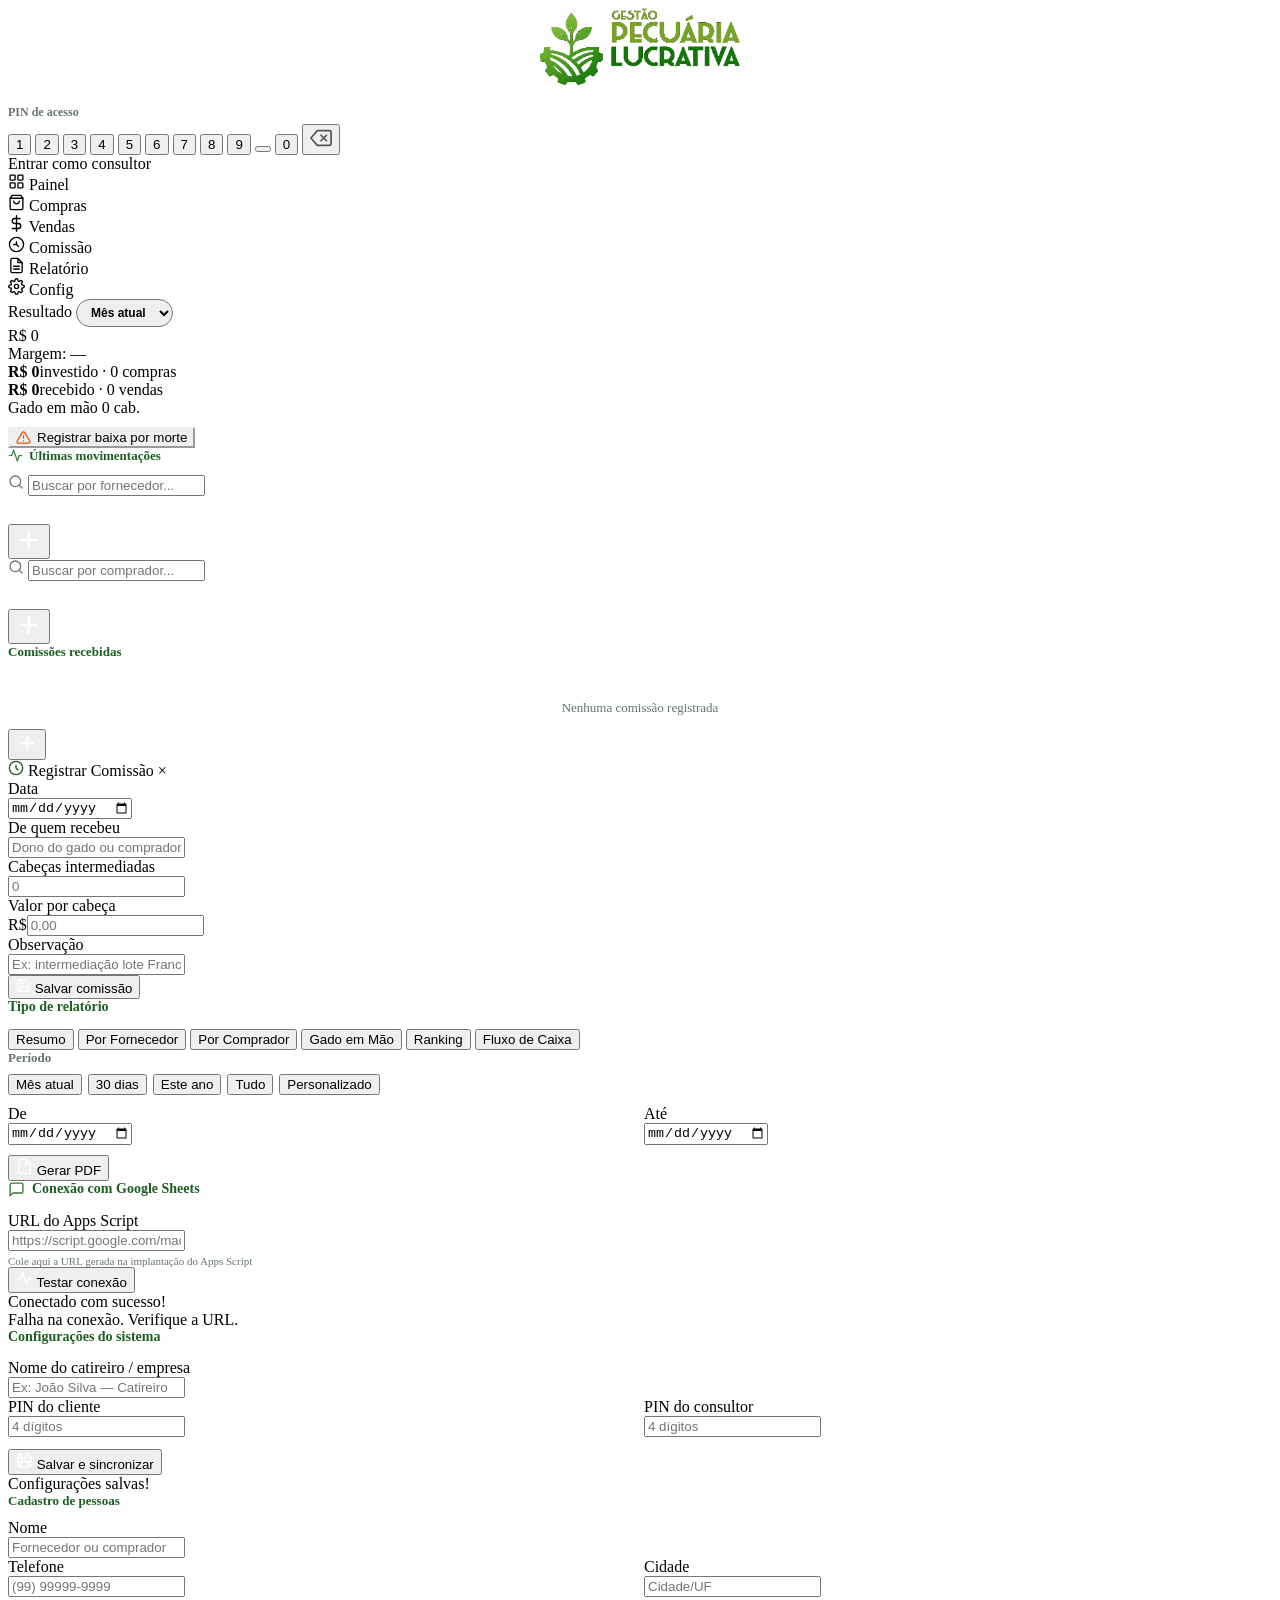
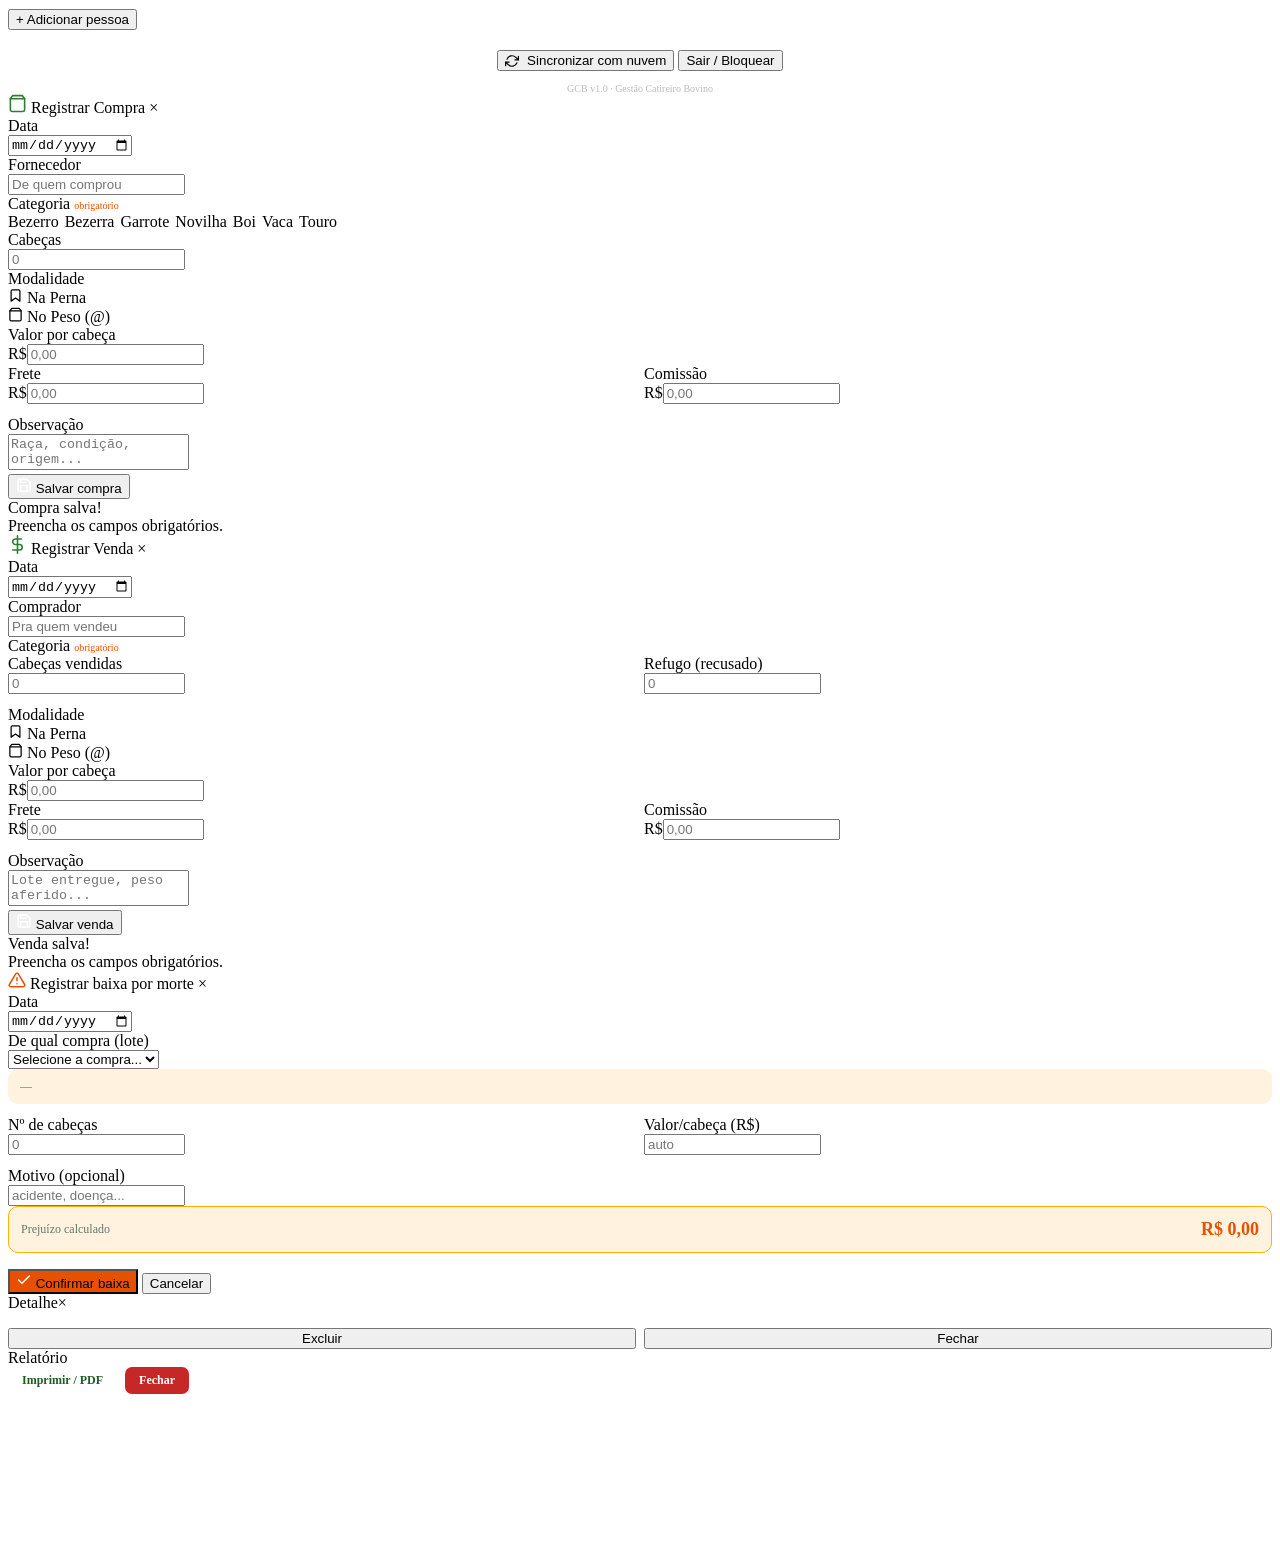
==== commit f259dbb9: "Add files via upload" ====
--- a/index.html
+++ b/index.html
@@ -3,156 +3,11 @@
 <head>
 <meta charset="UTF-8">
 <meta name="viewport" content="width=device-width,initial-scale=1,maximum-scale=1,user-scalable=no">
-<meta name="theme-color" content="#1B5E20">
+<meta name="theme-color" content="#123d1d">
 <meta name="mobile-web-app-capable" content="yes">
 <meta name="apple-mobile-web-app-capable" content="yes">
 <title>GCB — Gestão Catireiro Bovino</title>
-<style>
-*{box-sizing:border-box;margin:0;padding:0}
-body{font-family:Arial,'Segoe UI',Roboto,system-ui,sans-serif;font-size:14px;background:#eef2ec;color:#1b2c1b;max-width:480px;margin:0 auto;min-height:100vh}
-
-/* TOPBAR */
-.hdr{background:linear-gradient(135deg,#1B5E20,#2E7D32);padding:0 14px;height:54px;display:flex;align-items:center;gap:10px;position:sticky;top:0;z-index:100;box-shadow:0 2px 8px rgba(0,0,0,.22)}
-.htxt{color:#fff;flex:1;min-width:0}
-.htxt .t1{font-size:9px;opacity:.7;letter-spacing:.3px}
-.htxt .t2{font-size:14px;font-weight:800;overflow:hidden;text-overflow:ellipsis;white-space:nowrap}
-.sdot{width:8px;height:8px;border-radius:50%;background:#ccc;flex-shrink:0;cursor:pointer}
-.sdot.on{background:#4CAF50;box-shadow:0 0 5px #4CAF50}
-.sdot.sy{background:#FFB300;animation:pl .8s infinite}
-.sdot.off{background:#ccc}
-@keyframes pl{0%,100%{opacity:1}50%{opacity:.3}}
-.hbadge{background:rgba(255,255,255,.2);color:#fff;font-size:10px;padding:2px 8px;border-radius:10px;font-weight:700;border:1px solid rgba(255,255,255,.3)}
-
-/* ABAS */
-.tabs{display:flex;border-bottom:2px solid #d8e4d8;background:#fff;position:sticky;top:54px;z-index:99;overflow-x:auto}
-.tab{flex:1;padding:8px 4px 7px;text-align:center;cursor:pointer;border-bottom:3px solid transparent;color:#65766a;white-space:nowrap;min-width:56px;margin-bottom:-2px;display:flex;flex-direction:column;align-items:center;gap:3px;font-size:10px;font-weight:600;transition:color .15s}
-.tab svg{opacity:.7}
-.tab.on{color:#2E7D32;border-bottom-color:#2E7D32;font-weight:800;background:#eef2ec;border-radius:8px 8px 0 0}
-.tab.on svg{opacity:1}
-
-/* PAGES */
-.pg{padding:14px;display:none}
-.pg.on{display:block}
-
-/* CARDS */
-.card{background:#fff;border:1px solid #e0e7e0;border-radius:14px;padding:14px;margin-bottom:12px;box-shadow:0 1px 5px rgba(0,0,0,.05)}
-.card-linha{background:#fff;border:1px solid #e0e7e0;border-left:4px solid #2E7D32;border-radius:0 14px 14px 0;padding:13px;margin-bottom:10px;cursor:pointer;transition:background .1s}
-.card-linha:active{background:#f0f9e8}
-
-/* CAMPOS */
-.lbl{font-size:11px;color:#65766a;margin-bottom:5px;font-weight:700;text-transform:uppercase;letter-spacing:.3px;display:flex;align-items:center;gap:5px}
-.fg{margin-bottom:12px}
-input[type=text],input[type=number],input[type=date],select,textarea{width:100%;padding:10px 12px;border:1.5px solid #d0dcd0;border-radius:10px;background:#fff;color:#1b2c1b;font-size:14px;font-family:inherit;-webkit-appearance:none;appearance:none}
-input:focus,select:focus,textarea:focus{outline:2px solid #2E7D32;border-color:#2E7D32}
-input[readonly]{background:#f5f5f5;color:#65766a}
-
-/* TOGGLE MODALIDADE */
-.tgbar{display:flex;background:#eef2ec;border-radius:10px;padding:3px;margin-bottom:12px}
-.tgo{flex:1;padding:9px 4px;text-align:center;font-size:13px;cursor:pointer;border-radius:8px;color:#65766a;font-weight:700;display:flex;align-items:center;justify-content:center;gap:6px;transition:all .15s}
-.tgo.on{background:#fff;color:#1B5E20;box-shadow:0 1px 4px rgba(0,0,0,.10)}
-
-/* BOTÕES */
-.sbtn{width:100%;padding:13px;border-radius:12px;background:#4CAF50;border:none;color:#fff;font-size:15px;font-weight:800;cursor:pointer;margin-top:6px;display:flex;align-items:center;justify-content:center;gap:8px;font-family:inherit}
-.sbtn:active{background:#388E3C;transform:scale(.98)}
-.xbtn{width:100%;padding:11px;border-radius:10px;background:#f5f5f5;border:1.5px solid #d0dcd0;color:#1b2c1b;font-size:13px;cursor:pointer;font-weight:700;font-family:inherit;margin-top:5px}
-.xbtn:active{background:#e8e8e8}
-.xbtn-danger{background:#fff;border-color:#ef9a9a;color:#B71C1C}
-
-/* OK / ERRO */
-.ok-msg{background:#e8f5e9;border:1px solid #a5d6a7;border-radius:10px;color:#1B5E20;padding:12px;font-size:13px;text-align:center;display:none;margin-top:10px;font-weight:700}
-.err-msg{background:#ffebee;border:1px solid #ef9a9a;border-radius:10px;color:#b71c1c;padding:12px;font-size:13px;text-align:center;display:none;margin-top:10px;font-weight:700}
-
-/* PILLS */
-.pill{display:inline-flex;align-items:center;gap:4px;font-size:11px;padding:3px 9px;border-radius:20px;font-weight:700}
-.pill-verde{background:#e8f5e9;color:#2E7D32;border:1px solid #a5d6a7}
-.pill-laranja{background:#fff3e0;color:#E65100;border:1px solid #FFB300}
-.pill-azul{background:#e3f2fd;color:#1565C0;border:1px solid #90caf9}
-.pill-cinza{background:#f5f5f5;color:#555;border:1px solid #ddd}
-.pill-roxo{background:#f3e5f5;color:#6A1B9A;border:1px solid #ce93d8}
-
-/* DASH */
-.dash-grid{display:grid;grid-template-columns:1fr 1fr;gap:8px;margin-bottom:14px}
-.dash-card{background:#fff;border:0.5px solid #e0e7e0;border-radius:12px;padding:10px 12px}
-.dc-hd{display:flex;align-items:center;gap:6px;margin-bottom:2px}
-.dc-l{font-size:10px;color:#65766a;font-weight:500}
-.dc-v{font-size:16px;font-weight:800;color:#1a2c1a}
-.dc-s{font-size:10px;color:#a0aaa0;margin-top:1px}
-
-/* LISTA NEGÓCIOS */
-.neg-row{display:flex;align-items:flex-start;justify-content:space-between;padding:11px 0;border-bottom:1px solid #eef2ec}
-.neg-row:last-child{border-bottom:none}
-.neg-l{font-size:13px;font-weight:700;color:#1b2c1b}
-.neg-s{font-size:11px;color:#65766a;margin-top:2px;line-height:1.5}
-.neg-v{font-size:14px;font-weight:800;color:#2E7D32;white-space:nowrap;margin-left:8px;flex-shrink:0}
-.neg-v.neg{color:#B71C1C}
-
-/* EMPTY */
-.empty{text-align:center;padding:32px 20px;color:#65766a}
-.empty-t{font-size:14px;font-weight:700;margin-bottom:4px}
-.empty-s{font-size:12px;line-height:1.5}
-
-/* FAB */
-.fab{position:fixed;bottom:22px;right:18px;width:54px;height:54px;border-radius:27px;background:#4CAF50;border:none;color:#fff;box-shadow:0 4px 16px rgba(76,175,80,.45);cursor:pointer;display:none;align-items:center;justify-content:center;z-index:90;transition:transform .15s}
-.fab.vis{display:flex}
-.fab:active{transform:scale(.92)}
-@media(min-width:480px){.fab{right:calc(50% - 222px)}}
-
-/* MODAL */
-.modal{display:none;position:fixed;top:0;left:0;width:100%;height:100%;background:rgba(0,0,0,.55);z-index:9000;align-items:flex-end;justify-content:center}
-.modal.open{display:flex}
-.modal-box{background:#fff;width:100%;max-width:480px;border-radius:22px 22px 0 0;padding:22px 18px 32px;max-height:92vh;overflow-y:auto}
-.modal-handle{width:40px;height:4px;background:#ddd;border-radius:2px;margin:0 auto 18px}
-.modal-tit{font-size:16px;font-weight:900;color:#1B5E20;margin-bottom:18px;display:flex;align-items:center;gap:8px}
-.modal-close{margin-left:auto;cursor:pointer;color:#aaa;font-size:26px;line-height:1;padding:0 4px}
-
-/* LOGIN */
-.login-wrap{min-height:100vh;display:flex;flex-direction:column;align-items:center;justify-content:center;padding:24px;background:linear-gradient(160deg,#eef2ec,#d8e8d8)}
-.login-card{background:#fff;border-radius:20px;padding:26px 22px;width:100%;max-width:340px;box-shadow:0 6px 24px rgba(0,0,0,.12);text-align:center}
-.pin-dots{display:flex;gap:14px;justify-content:center;margin:14px 0}
-.pin-dot{width:20px;height:20px;border-radius:50%;border:2px solid #d0dcd0;background:#fff;transition:all .15s}
-.pin-dot.f{background:#2E7D32;border-color:#2E7D32}
-.pin-dot.e{background:#C62828;border-color:#C62828;animation:sh .3s}
-@keyframes sh{0%,100%{transform:translateX(0)}25%{transform:translateX(-6px)}75%{transform:translateX(6px)}}
-.pin-kb{display:grid;grid-template-columns:repeat(3,1fr);gap:10px;margin-top:6px}
-.pk{height:58px;border-radius:12px;background:#f5f5f5;border:1.5px solid #e0e7e0;font-size:22px;font-weight:800;cursor:pointer;display:flex;align-items:center;justify-content:center;color:#1b2c1b;transition:all .1s;font-family:inherit}
-.pk:active{background:#e0e7e0;transform:scale(.95)}
-.pk.del{font-size:16px;background:#fff}
-.pk.emp{background:transparent;border:none;cursor:default}
-.pin-err{text-align:center;color:#C62828;font-size:12px;margin-top:8px;min-height:18px;font-weight:700}
-.pin-mode{font-size:12px;color:#65766a;margin-top:10px;cursor:pointer;text-decoration:underline}
-
-/* RELATORIO PILLS SELECTOR */
-.rel-pills{display:flex;gap:6px;flex-wrap:wrap;margin-bottom:12px}
-.rel-pill{padding:6px 12px;border-radius:20px;font-size:12px;font-weight:700;cursor:pointer;border:1.5px solid #d0dcd0;background:#fff;color:#65766a;font-family:inherit}
-.rel-pill.on{background:#1B5E20;color:#fff;border-color:#1B5E20}
-
-/* CONFIG ROW */
-.cfg-s{font-size:11px;color:#65766a;margin-top:2px}
-
-/* INP PREFIX */
-.inp-wrap{position:relative}
-.inp-prefix{position:absolute;left:11px;top:50%;transform:translateY(-50%);font-size:13px;color:#65766a;font-weight:700;pointer-events:none}
-.inp-wrap input{padding-left:28px}
-
-/* PDF */
-#pdf-overlay{display:none;position:fixed;top:0;left:0;width:100%;height:100%;background:rgba(0,0,0,.7);z-index:9500;flex-direction:column}
-#pdf-overlay.open{display:flex}
-#pdf-bar{background:#1B5E20;padding:10px 16px;display:flex;justify-content:space-between;align-items:center;flex-shrink:0}
-#pdf-titulo{color:#fff;font-weight:900;font-size:14px}
-#pdf-frame{flex:1;width:100%;border:none;background:#fff}
-
-/* TOAST */
-.toast{position:fixed;bottom:90px;left:50%;transform:translateX(-50%);background:#333;color:#fff;padding:11px 24px;border-radius:24px;font-size:13px;font-weight:700;z-index:9999;pointer-events:none;opacity:0;transition:opacity .25s;white-space:nowrap}
-.toast.show{opacity:1}
-
-/* BUSCA */
-.busca-wrap{position:relative;margin-bottom:12px}
-.busca-wrap svg{position:absolute;left:11px;top:50%;transform:translateY(-50%);color:#65766a}
-.busca-wrap input{padding-left:36px}
-
-/* CONSULTOR BADGE */
-.consultor-bar{background:linear-gradient(90deg,#4A148C,#6A1B9A);color:#fff;font-size:11px;font-weight:700;text-align:center;padding:5px;letter-spacing:.5px}
-</style>
+<link rel="stylesheet" href="../gcb.css?v=2">
 </head>
 <body>
 
@@ -203,12 +58,15 @@
 
 <!-- TOPBAR -->
 <div class="hdr">
-  <img src="[data-uri]" style="height:30px;width:auto;object-fit:contain;filter:brightness(0) invert(1);flex-shrink:0" alt="GCB">
+  <div class="hrow">
+    <img id="hdr-logo" class="hlogo" alt="Gestão Pecuária Lucrativa">
+    <div id="sync-dot" class="sdot off" title="Status nuvem" onclick="syncNuvem()"></div>
+  </div>
   <div class="htxt">
-    <div class="t1">GESTÃO CATIREIRO BOVINO</div>
+    <div class="t1" id="hdr-sub">Compra e venda de gado</div>
     <div class="t2" id="hdr-title">Painel</div>
   </div>
-  <div id="sync-dot" class="sdot off" title="Status nuvem" onclick="syncNuvem()"></div>
+</div>
 </div>
 
 <!-- ABAS -->
@@ -225,6 +83,10 @@
     <svg width="17" height="17" viewBox="0 0 24 24" fill="none" stroke="currentColor" stroke-width="1.9" stroke-linecap="round" stroke-linejoin="round"><line x1="12" y1="1" x2="12" y2="23"/><path d="M17 5H9.5a3.5 3.5 0 0 0 0 7h5a3.5 3.5 0 0 1 0 7H6"/></svg>
     Vendas
   </div>
+  <div class="tab" id="tab-comissao" onclick="goTab('comissao')">
+    <svg width="17" height="17" viewBox="0 0 24 24" fill="none" stroke="currentColor" stroke-width="1.9" stroke-linecap="round" stroke-linejoin="round"><circle cx="12" cy="12" r="10"/><path d="M12 8v4l3 3"/><path d="M8 12h4"/></svg>
+    Comissão
+  </div>
   <div class="tab" id="tab-relatorio" onclick="goTab('relatorio')">
     <svg width="17" height="17" viewBox="0 0 24 24" fill="none" stroke="currentColor" stroke-width="1.9" stroke-linecap="round" stroke-linejoin="round"><path d="M14 2H6a2 2 0 0 0-2 2v16a2 2 0 0 0 2 2h12a2 2 0 0 0 2-2V8z"/><polyline points="14 2 14 8 20 8"/><line x1="16" y1="13" x2="8" y2="13"/><line x1="16" y1="17" x2="8" y2="17"/></svg>
     Relatório
@@ -237,45 +99,26 @@
 
 <!-- PAINEL -->
 <div class="pg on" id="pg-home">
-  <div style="display:flex;align-items:center;justify-content:space-between;margin-bottom:14px">
-    <div style="font-size:13px;font-weight:700;color:#65766a">Período</div>
-    <select id="home-per" onchange="rHome()" style="width:auto;padding:5px 10px;font-size:12px;border-radius:8px;border:1.5px solid #d0dcd0;background:#fff">
-      <option value="mes">Mês atual</option>
-      <option value="30">30 dias</option>
-      <option value="ano">Este ano</option>
-      <option value="tudo">Tudo</option>
-    </select>
-  </div>
-  <div class="dash-grid">
-    <div class="dash-card">
-      <div class="dc-hd"><svg width="15" height="15" viewBox="0 0 24 24" fill="none" stroke="#65766a" stroke-width="1.7" stroke-linecap="round" stroke-linejoin="round"><path d="M3 12h4l2 3 4-8 2 5h6"/></svg><span class="dc-l">Investido</span></div>
-      <div class="dc-v" id="d-invest">R$ 0</div>
-      <div class="dc-s" id="d-invest-s">0 compras</div>
-    </div>
-    <div class="dash-card">
-      <div class="dc-hd"><svg width="15" height="15" viewBox="0 0 24 24" fill="none" stroke="#2E7D32" stroke-width="1.7" stroke-linecap="round" stroke-linejoin="round"><path d="M12 3v12"/><path d="M8 11l4 4 4-4"/><path d="M5 20h14"/></svg><span class="dc-l">Recebido</span></div>
-      <div class="dc-v" id="d-receb" style="color:#1B5E20">R$ 0</div>
-      <div class="dc-s" id="d-receb-s">0 vendas</div>
-    </div>
-    <div class="dash-card">
-      <div class="dc-hd"><svg width="15" height="15" viewBox="0 0 24 24" fill="none" stroke="#2E7D32" stroke-width="1.7" stroke-linecap="round" stroke-linejoin="round"><path d="M4 18l5-6 4 3 6-8"/><path d="M15 7h4v4"/></svg><span class="dc-l">Lucro líquido</span></div>
-      <div class="dc-v" id="d-lucro" style="color:#1B5E20">R$ 0</div>
-      <div class="dc-s" id="d-margem">Margem: —</div>
-    </div>
-    <div class="dash-card">
-      <div class="dc-hd"><svg width="15" height="15" viewBox="0 0 24 24" fill="none" stroke="#FF6F00" stroke-width="1.5" stroke-linecap="round" stroke-linejoin="round"><path d="M5 6c-1 .3-1.6 1.3-1 2.2M19 6c1 .3 1.6 1.3 1 2.2"/><path d="M6.5 8.2C5.9 10 6 12 7.2 13.5c1.1 1.4 2.8 2.1 4.8 2.1s3.7-.7 4.8-2.1c1.2-1.5 1.2-3.5.5-5.3"/><path d="M9 13.6c.3 1.2 1.5 2.1 3 2.1s2.7-.9 3-2.1"/><circle cx="10" cy="11" r=".6" fill="#FF6F00" stroke="none"/><circle cx="14" cy="11" r=".6" fill="#FF6F00" stroke="none"/></svg><span class="dc-l">Estoque</span></div>
-      <div class="dc-v" id="d-emao-kpi" style="color:#1B5E20">0 cab.</div>
-      <div class="dc-s">em mão</div>
-    </div>
-  </div>
   <div class="card">
-    <div style="display:flex;align-items:center;gap:8px;margin-bottom:10px">
-      <svg width="17" height="17" viewBox="0 0 24 24" fill="none" stroke="#1B5E20" stroke-width="1.5" stroke-linecap="round" stroke-linejoin="round"><path d="M5 6c-1 .3-1.6 1.3-1 2.2M19 6c1 .3 1.6 1.3 1 2.2"/><path d="M6.5 8.2C5.9 10 6 12 7.2 13.5c1.1 1.4 2.8 2.1 4.8 2.1s3.7-.7 4.8-2.1c1.2-1.5 1.2-3.5.5-5.3"/><path d="M9 13.6c.3 1.2 1.5 2.1 3 2.1s2.7-.9 3-2.1"/><circle cx="10" cy="11" r=".6" fill="#1B5E20" stroke="none"/><circle cx="14" cy="11" r=".6" fill="#1B5E20" stroke="none"/></svg>
-      <span style="font-size:13px;font-weight:800;color:#1B5E20">Estoque</span>
-      <span class="pill pill-verde" id="d-emao-pill">0 cab.</span>
-    </div>
+    <div class="ch">Resultado
+      <select id="home-per" onchange="rHome()" style="width:auto;padding:5px 10px;font-size:12px;border-radius:20px;font-weight:700;color:var(--vm)">
+        <option value="mes">Mês atual</option>
+        <option value="30">30 dias</option>
+        <option value="ano">Este ano</option>
+        <option value="tudo">Tudo</option>
+      </select>
+    </div>
+    <div class="res-v" id="d-lucro">R$ 0</div>
+    <div class="res-s" id="d-margem">Margem: —</div>
+    <div class="kgrid">
+      <div class="kc"><b id="d-invest">R$ 0</b><span>investido · <i id="d-invest-s" style="font-style:normal">0 compras</i></span></div>
+      <div class="kc"><b id="d-receb">R$ 0</b><span>recebido · <i id="d-receb-s" style="font-style:normal">0 vendas</i></span></div>
+    </div>
+  </div>
+  <div class="card">
+    <div class="ch">Gado em mão <span class="pill pill-verde" id="d-emao-pill">0 cab.</span><span id="d-emao-kpi" style="display:none"></span></div>
     <div id="d-emao-lista"></div>
-    <button class="xbtn" style="margin-top:10px;border-color:#FF6F00;color:#E65100;display:flex;align-items:center;justify-content:center;gap:6px" onclick="abrirModalMorte()">
+    <button class="xbtn" style="margin-top:10px;border-color:var(--wa);color:var(--wa);display:flex;align-items:center;justify-content:center;gap:6px" onclick="abrirModalMorte()">
       <svg width="15" height="15" viewBox="0 0 24 24" fill="none" stroke="#E65100" stroke-width="2" stroke-linecap="round" stroke-linejoin="round"><path d="M10.29 3.86L1.82 18a2 2 0 0 0 1.71 3h16.94a2 2 0 0 0 1.71-3L13.71 3.86a2 2 0 0 0-3.42 0z"/><line x1="12" y1="9" x2="12" y2="13"/><line x1="12" y1="17" x2="12.01" y2="17"/></svg>
       Registrar baixa por morte
     </button>
@@ -318,6 +161,45 @@
 </div>
 
 <!-- RELATÓRIO -->
+<!-- COMISSÃO -->
+<div class="pg" id="pg-comissao">
+  <div style="display:flex;align-items:center;justify-content:space-between;margin-bottom:14px">
+    <div style="font-size:13px;font-weight:700;color:#1B5E20">Comissões recebidas</div>
+  </div>
+  <div id="lista-comissoes"><p style="text-align:center;color:#65766a;font-size:13px;margin-top:40px">Nenhuma comissão registrada</p></div>
+  <button class="fab" id="fab-com" onclick="abrirModalComissao()">
+    <svg width="22" height="22" viewBox="0 0 24 24" fill="none" stroke="#fff" stroke-width="2.2" stroke-linecap="round" stroke-linejoin="round"><line x1="12" y1="5" x2="12" y2="19"/><line x1="5" y1="12" x2="19" y2="12"/></svg>
+  </button>
+</div>
+
+<!-- MODAL COMISSÃO -->
+<div class="modal" id="modal-comissao">
+  <div class="modal-box">
+    <div class="modal-tit">
+      <svg width="16" height="16" viewBox="0 0 24 24" fill="none" stroke="#1B5E20" stroke-width="2" stroke-linecap="round" stroke-linejoin="round"><circle cx="12" cy="12" r="10"/><path d="M12 8v4l3 3"/></svg>
+      Registrar Comissão
+      <span class="modal-close" onclick="fecharModal('modal-comissao')">&times;</span>
+    </div>
+    <div class="fg"><div class="lbl">Data</div><input type="date" id="com-data"></div>
+    <div class="fg"><div class="lbl">De quem recebeu</div><input type="text" id="com-de" list="dl-pessoas" placeholder="Dono do gado ou comprador"></div>
+    <div class="fg"><div class="lbl">Cabeças intermediadas</div><input type="number" id="com-cab" placeholder="0" min="1" step="1" oninput="calcComissao()"></div>
+    <div class="fg"><div class="lbl">Valor por cabeça</div><div class="inp-wrap"><span class="inp-prefix">R$</span><input type="number" id="com-vpc" placeholder="0,00" step="0.01" oninput="calcComissao()"></div></div>
+    <div class="fg"><div class="lbl">Observação</div><input type="text" id="com-obs" placeholder="Ex: intermediação lote Francisco"></div>
+    <div id="com-resumo" class="resumo-box" style="display:none">
+      <div style="display:flex;justify-content:space-between;align-items:center">
+        <span style="font-size:12px;color:#65766a">Total da comissão</span>
+        <span id="com-r-total" style="font-size:17px;font-weight:900;color:#1B5E20">R$ 0</span>
+      </div>
+    </div>
+    <div id="ok-comissao" class="ok-msg" style="display:none">✓ Comissão registrada!</div>
+    <div id="err-comissao" class="err-msg" style="display:none">Preencha cabeças e valor por cabeça.</div>
+    <button class="sbtn" onclick="salvarComissao()">
+      <svg width="15" height="15" viewBox="0 0 24 24" fill="none" stroke="#fff" stroke-width="2.2" stroke-linecap="round" stroke-linejoin="round"><path d="M19 21H5a2 2 0 0 1-2-2V5a2 2 0 0 1 2-2h11l5 5v11a2 2 0 0 1-2 2z"/><polyline points="17 21 17 13 7 13 7 21"/><polyline points="7 3 7 8 15 8"/></svg>
+      Salvar comissão
+    </button>
+  </div>
+</div>
+
 <div class="pg" id="pg-relatorio">
   <div class="card">
     <div style="font-size:14px;font-weight:800;color:#1B5E20;margin-bottom:14px">Tipo de relatório</div>
@@ -440,6 +322,19 @@
   </div>
   <div class="fg"><div class="lbl">Data</div><input type="date" id="c-data"></div>
   <div class="fg"><div class="lbl">Fornecedor</div><input type="text" id="c-forn" list="dl-pessoas" placeholder="De quem comprou"></div>
+  <div class="fg">
+    <div class="lbl">Categoria <span style="color:#E65100;font-size:10px">obrigatório</span></div>
+    <div id="c-cat-pills" style="display:flex;flex-wrap:wrap;gap:6px">
+      <span class="cat-pill" onclick="selCat('c','Bezerro',this)">Bezerro</span>
+      <span class="cat-pill" onclick="selCat('c','Bezerra',this)">Bezerra</span>
+      <span class="cat-pill" onclick="selCat('c','Garrote',this)">Garrote</span>
+      <span class="cat-pill" onclick="selCat('c','Novilha',this)">Novilha</span>
+      <span class="cat-pill" onclick="selCat('c','Boi',this)">Boi</span>
+      <span class="cat-pill" onclick="selCat('c','Vaca',this)">Vaca</span>
+      <span class="cat-pill" onclick="selCat('c','Touro',this)">Touro</span>
+    </div>
+    <input type="hidden" id="c-cat">
+  </div>
   <div class="fg"><div class="lbl">Cabeças</div><input type="number" id="c-cab" placeholder="0" min="1" step="1" oninput="calcCompra()"></div>
   <div class="fg">
     <div class="lbl">Modalidade</div>
@@ -456,12 +351,12 @@
   </div>
   <div id="c-peso-f" style="display:none">
     <div style="display:grid;grid-template-columns:1fr 1fr;gap:8px;margin-bottom:12px">
-      <div><div class="lbl">Arrobas totais</div><input type="number" id="c-arr" placeholder="0.0" step="0.5" oninput="calcCompra()"></div>
+      <div><div class="lbl">Média @/cabeça</div><input type="number" id="c-arr" placeholder="0.0" step="0.5" oninput="calcCompra()"></div>
       <div><div class="lbl">Valor/@</div><div class="inp-wrap"><span class="inp-prefix">R$</span><input type="number" id="c-valarr" placeholder="0,00" step="0.01" oninput="calcCompra()"></div></div>
     </div>
   </div>
   <div class="fg" id="c-vt-f">
-    <div class="lbl">Valor total pago</div>
+    <div class="lbl" id="c-vt-lbl">Valor por cabeça</div>
     <div class="inp-wrap"><span class="inp-prefix">R$</span><input type="number" id="c-valtotal" placeholder="0,00" step="0.01" oninput="calcCompra()"></div>
   </div>
   <div style="display:grid;grid-template-columns:1fr 1fr;gap:8px;margin-bottom:12px">
@@ -493,6 +388,12 @@
   </div>
   <div class="fg"><div class="lbl">Data</div><input type="date" id="v-data"></div>
   <div class="fg"><div class="lbl">Comprador</div><input type="text" id="v-comp" list="dl-pessoas" placeholder="Pra quem vendeu"></div>
+  <div class="fg">
+    <div class="lbl">Categoria <span style="color:#E65100;font-size:10px">obrigatório</span></div>
+    <div id="v-cat-pills" style="display:flex;flex-wrap:wrap;gap:6px"></div>
+    <div id="v-cat-vazio" style="display:none;font-size:11px;color:#E65100;margin-top:4px">Sem gado em estoque para vender.</div>
+    <input type="hidden" id="v-cat">
+  </div>
   <div style="display:grid;grid-template-columns:1fr 1fr;gap:8px;margin-bottom:12px">
     <div><div class="lbl">Cabeças vendidas</div><input type="number" id="v-cab" placeholder="0" min="1" step="1" oninput="calcVenda()"></div>
     <div><div class="lbl">Refugo (recusado)</div><input type="number" id="v-refugo" placeholder="0" min="0" step="1"></div>
@@ -512,12 +413,12 @@
   </div>
   <div id="v-peso-f" style="display:none">
     <div style="display:grid;grid-template-columns:1fr 1fr;gap:8px;margin-bottom:12px">
-      <div><div class="lbl">Arrobas totais</div><input type="number" id="v-arr" placeholder="0.0" step="0.5" oninput="calcVenda()"></div>
+      <div><div class="lbl">Média @/cabeça</div><input type="number" id="v-arr" placeholder="0.0" step="0.5" oninput="calcVenda()"></div>
       <div><div class="lbl">Valor/@</div><div class="inp-wrap"><span class="inp-prefix">R$</span><input type="number" id="v-valarr" placeholder="0,00" step="0.01" oninput="calcVenda()"></div></div>
     </div>
   </div>
   <div class="fg">
-    <div class="lbl">Valor total recebido</div>
+    <div class="lbl" id="v-vt-lbl">Valor por cabeça</div>
     <div class="inp-wrap"><span class="inp-prefix">R$</span><input type="number" id="v-valtotal" placeholder="0,00" step="0.01" oninput="calcVenda()"></div>
   </div>
   <div style="display:grid;grid-template-columns:1fr 1fr;gap:8px;margin-bottom:12px">
@@ -612,22 +513,16 @@
 <!-- TOAST -->
 <div class="toast" id="toast"></div>
 
-
-<!-- ═══════════════════════════════════════════════════════════
-     CONFIGURAÇÃO DESTE CLIENTE
-     Para criar um novo cliente: copie este arquivo, troque as
-     4 linhas abaixo (cliente, nome, pin, cfgGS) e publique.
-     NÃO precisa mexer no app.js.
-     ═══════════════════════════════════════════════════════════ -->
+<!-- CONFIGURAÇÃO: DEMO -->
 <script>
 var GCB_CONFIG = {
-  cliente: 'raniery',
-  nome: 'Raniery',
-  pin: '1234',
+  cliente: 'demo',
+  nome: 'Demo',
+  pin: '1111',
   pinConsultor: '9999',
-  cfgGS: 'https://script.google.com/macros/s/AKfycbyyLVjylYvjW9HK0tUt4Ugs0eBHRavGRPUprniYDyOsWwBmnZ1PaSmO5KEv99cDvayi7A/exec'
+  cfgGS: 'https://script.google.com/macros/s/AKfycbxYhNVE6EsACifbhtc-C4guCd9H6wKH-buAHXgN2ZV7gs7pBWL0Am_fXaSWBzoCm_ds/exec'
 };
 </script>
-<script src="app.js"></script>
+<script src="../app.js?v=2"></script>
 </body>
 </html>
